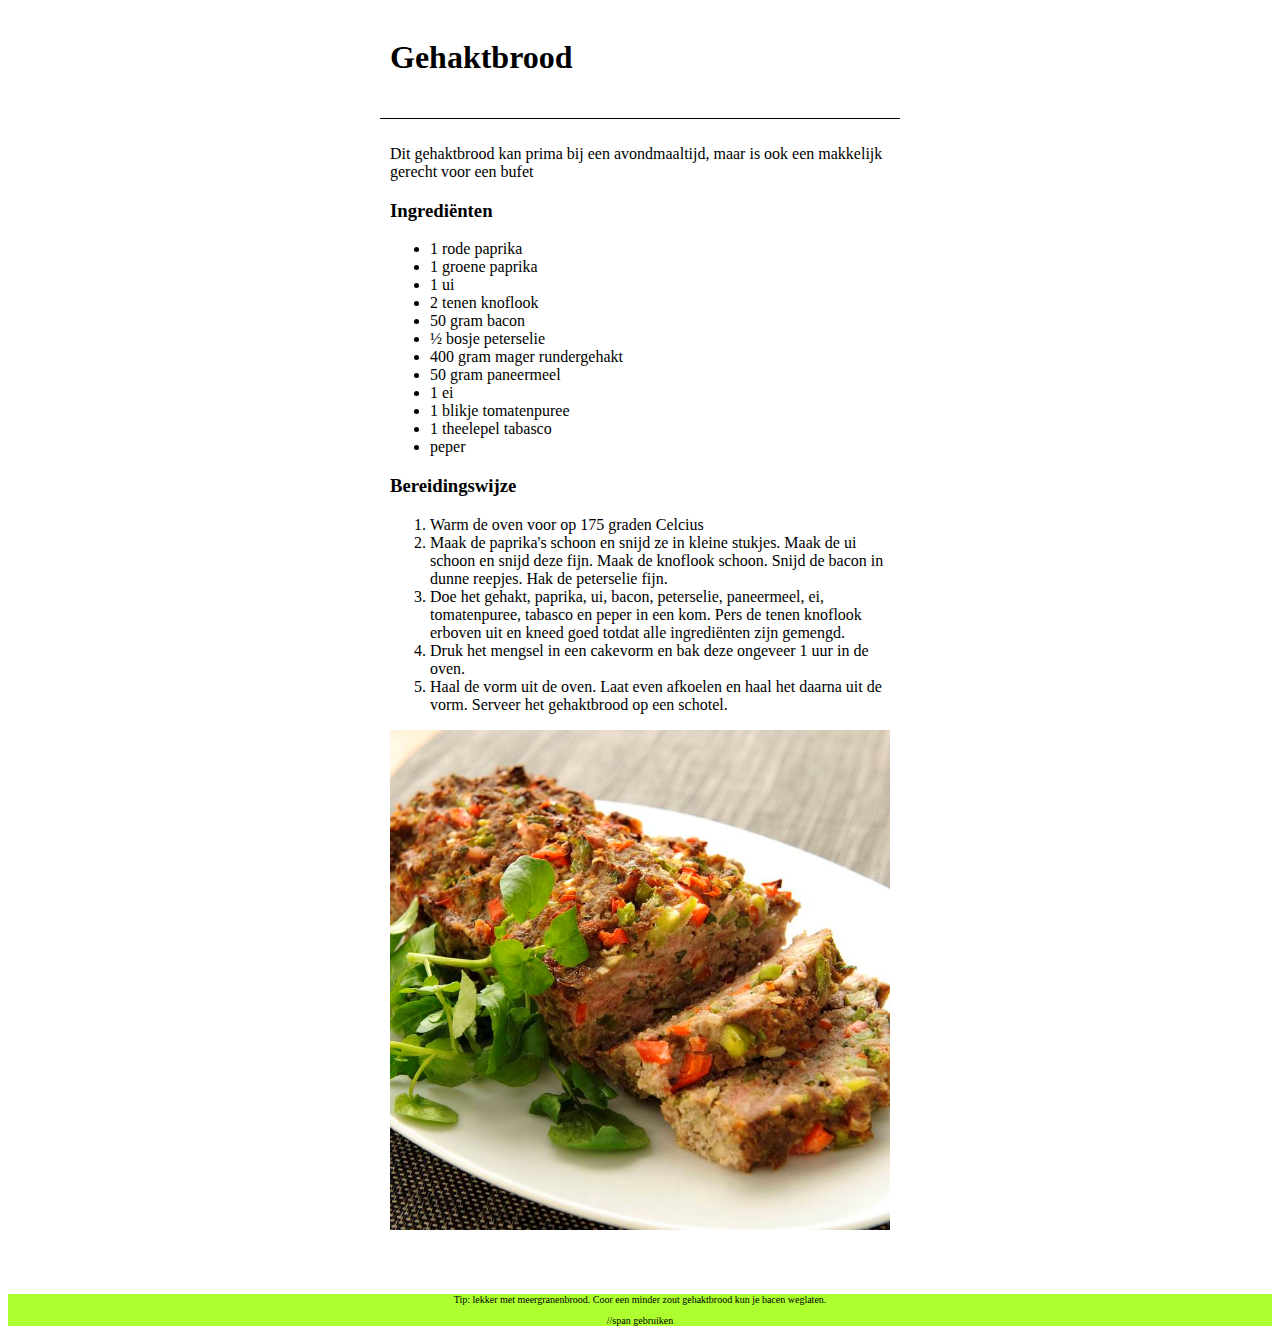
==== index.html @ fa4ed237 "changes" ====
<!DOCTYPE html>
<html lang="nl">
    <head>
        <meta charset="utf-8">
        <title>O - 1 - Wk5</title>
        <link rel="stylesheet" href="css/index.css">
    </head>
    <body>
        <div class="title"><h1>Gehaktbrood</h1></div>
        <div class="Main">
            
            <p>Dit gehaktbrood kan prima bij een avondmaaltijd, maar is ook een makkelijk gerecht voor een bufet</p>
            <h3>Ingrediënten</h3>
            <p>
                <ul>
                    <li>1 rode paprika</li>
                    <li>1 groene paprika</li>
                    <li>1 ui</li>
                    <li>2 tenen knoflook</li>
                    <li>50 gram bacon</li>
                    <li>½ bosje peterselie</li>
                    <li>400 gram mager rundergehakt</li>
                    <li>50 gram paneermeel</li>
                    <li>1 ei</li>
                    <li>1 blikje tomatenpuree</li>
                    <li>1 theelepel tabasco</li>
                    <li>peper</li>
                </ul>

            </p>
            <h3>Bereidingswijze</h3>
            <ol>
                <li>Warm de oven voor op 175 graden Celcius</li>
                <li>Maak de paprika's schoon en snijd ze in kleine stukjes. Maak de ui schoon en snijd deze fijn. Maak de knoflook schoon. Snijd de bacon in dunne reepjes. Hak de peterselie fijn.</li>
                <li>Doe het gehakt, paprika, ui, bacon, peterselie, paneermeel, ei, tomatenpuree, tabasco en peper in een kom. Pers de tenen knoflook erboven uit en kneed goed totdat alle ingrediënten zijn gemengd.</li>
                <li>Druk het mengsel in een cakevorm en bak deze ongeveer 1 uur in de oven.</li>
                <li>Haal de vorm uit de oven. Laat even afkoelen en haal het daarna uit de vorm. Serveer het gehaktbrood op een schotel.</li>
            </ol>
            <img src="images/gehaktbrood.jpg" alt="foto van  gehaktbrood">
        </div>
        <div class="tip">
            <p>Tip: lekker met meergranenbrood. Coor een minder zout gehaktbrood kun je bacen weglaten.</p>
//span gebruiken
        </div>
    </body>
</html>
---- css/index.css ----
body {
    text-align: center;
}

.Main {
    width: 500px;
    padding: 10px;
    margin-top: 10px;
    margin-bottom: 50px;
    margin-right: auto;
    margin-left: auto;
    text-align: left;
    border-top: 1px solid black;
}
img{
    max-width: 100%;
    max-height: 100%
}

.title{
    border-top: none;
    text-align: left;
    width: 500px;
    padding: 10px;
    margin-right: auto;
    margin-left: auto;
}

.tip {
    border-top: none;
    margin-top: 10px;
    font: 10px Areal;
    width: 100%;
    background-color: greenyellow;
}
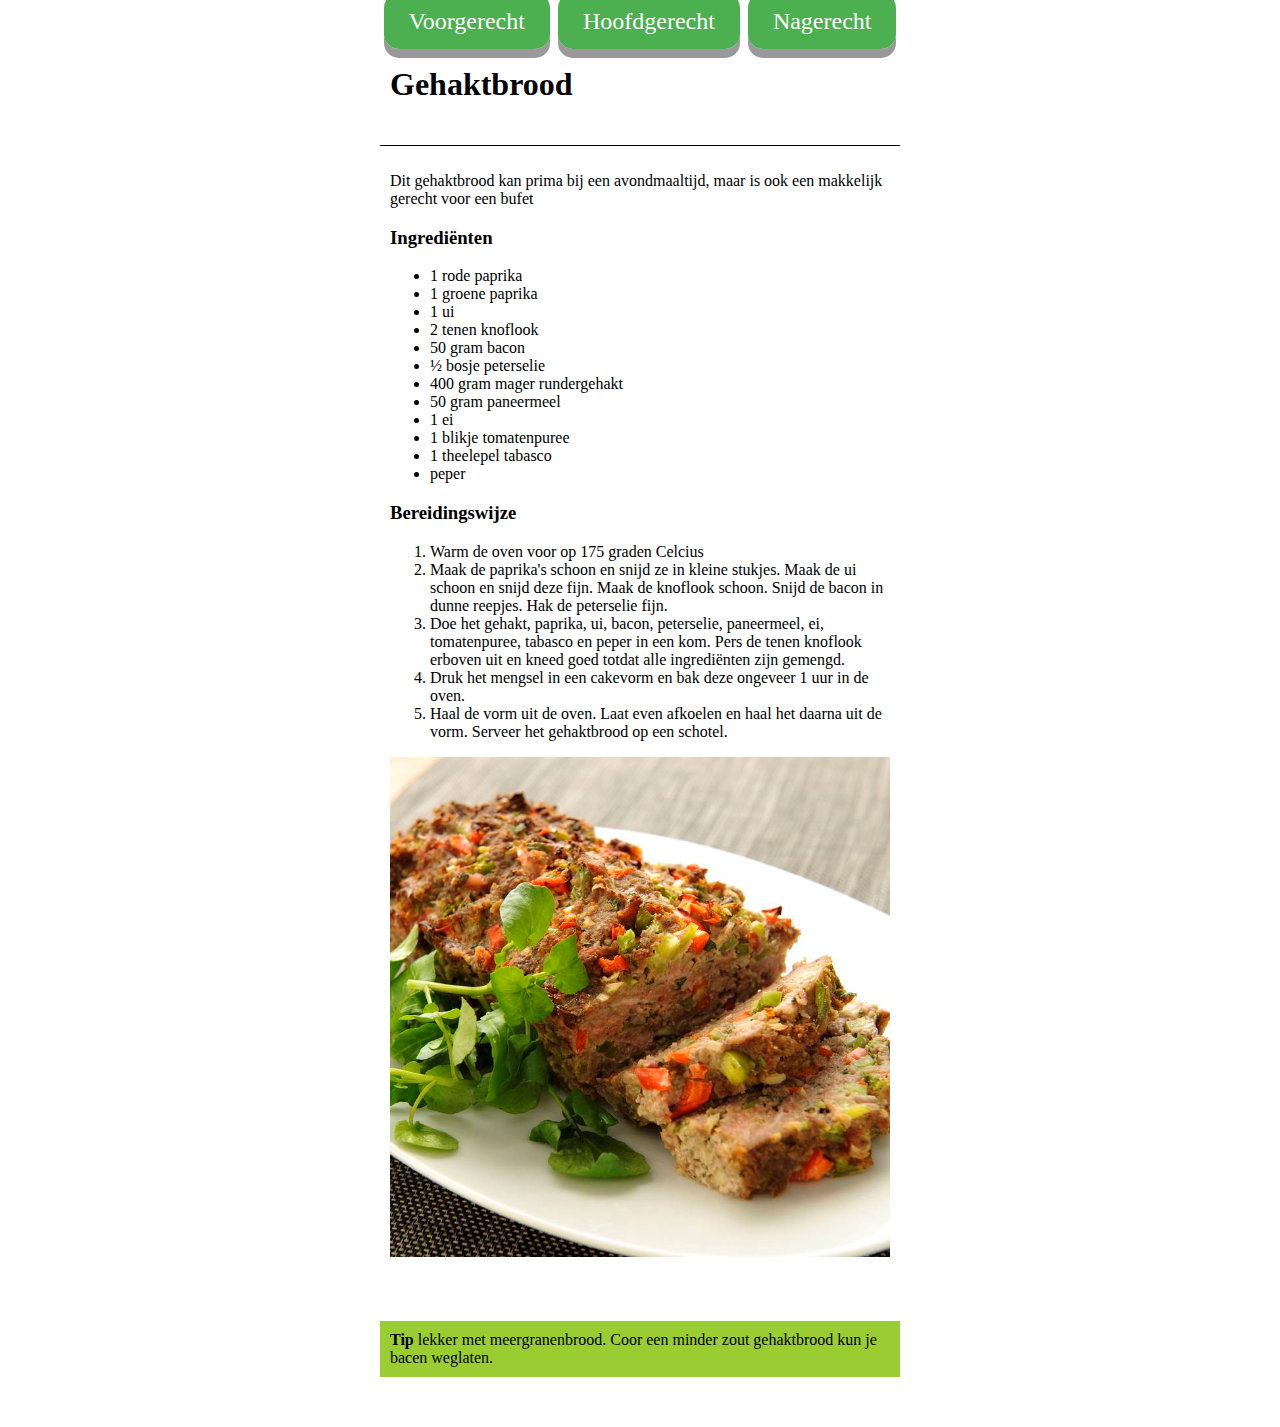
==== commit 01f44324: "changes" ====
--- a/index.html
+++ b/index.html
@@ -6,12 +6,18 @@
         <link rel="stylesheet" href="css/index.css">
     </head>
     <body>
-        <div class="title"><h1>Gehaktbrood</h1></div>
+        <div class="Menu">
+                <a href="Voorgerecht.html" class="button">Voorgerecht</a>
+                <a href="#" class="button">Hoofdgerecht</a>
+                <a href="Nagerecht.html" class="button">Nagerecht</a>
+        </div>
+        <div class="title">
+            <h1>Gehaktbrood</h1></div>
         <div class="Main">
             
             <p>Dit gehaktbrood kan prima bij een avondmaaltijd, maar is ook een makkelijk gerecht voor een bufet</p>
             <h3>Ingrediënten</h3>
-            <p>
+            
                 <ul>
                     <li>1 rode paprika</li>
                     <li>1 groene paprika</li>
@@ -27,7 +33,7 @@
                     <li>peper</li>
                 </ul>
 
-            </p>
+            
             <h3>Bereidingswijze</h3>
             <ol>
                 <li>Warm de oven voor op 175 graden Celcius</li>
@@ -39,8 +45,9 @@
             <img src="images/gehaktbrood.jpg" alt="foto van  gehaktbrood">
         </div>
         <div class="tip">
-            <p>Tip: lekker met meergranenbrood. Coor een minder zout gehaktbrood kun je bacen weglaten.</p>
-//span gebruiken
+            <span style="font-weight: bold">Tip</span> lekker met meergranenbrood. Coor een minder zout gehaktbrood kun je bacen weglaten.
+
+
         </div>
     </body>
 </html> --- a/css/index.css
+++ b/css/index.css
@@ -27,9 +27,38 @@
 }
 
 .tip {
-    border-top: none;
+    width: 500px;
+    padding: 10px;
     margin-top: 10px;
-    font: 10px Areal;
-    width: 100%;
-    background-color: greenyellow;
-}+    margin-bottom: 50px;
+    margin-right: auto;
+    margin-left: auto;
+    text-align: left;
+    background-color: yellowgreen;
+}
+
+.button {
+    padding: 15px 25px;
+    font-size: 24px;
+    text-align: center;
+    cursor: pointer;
+    outline: none;
+    color: #fff;
+    background-color: #4CAF50;
+    border: none;
+    border-radius: 15px;
+    box-shadow: 0 9px #999;
+    margin: 4px 2px;
+    text-decoration: none;
+  }
+  
+  .button:hover {background-color: #3e8e41}
+  
+  .button:active {
+    background-color: #3e8e41;
+    box-shadow: 0 5px #666;
+    transform: translateY(4px);
+  }
+  .Menu {
+      text-align: center;
+  }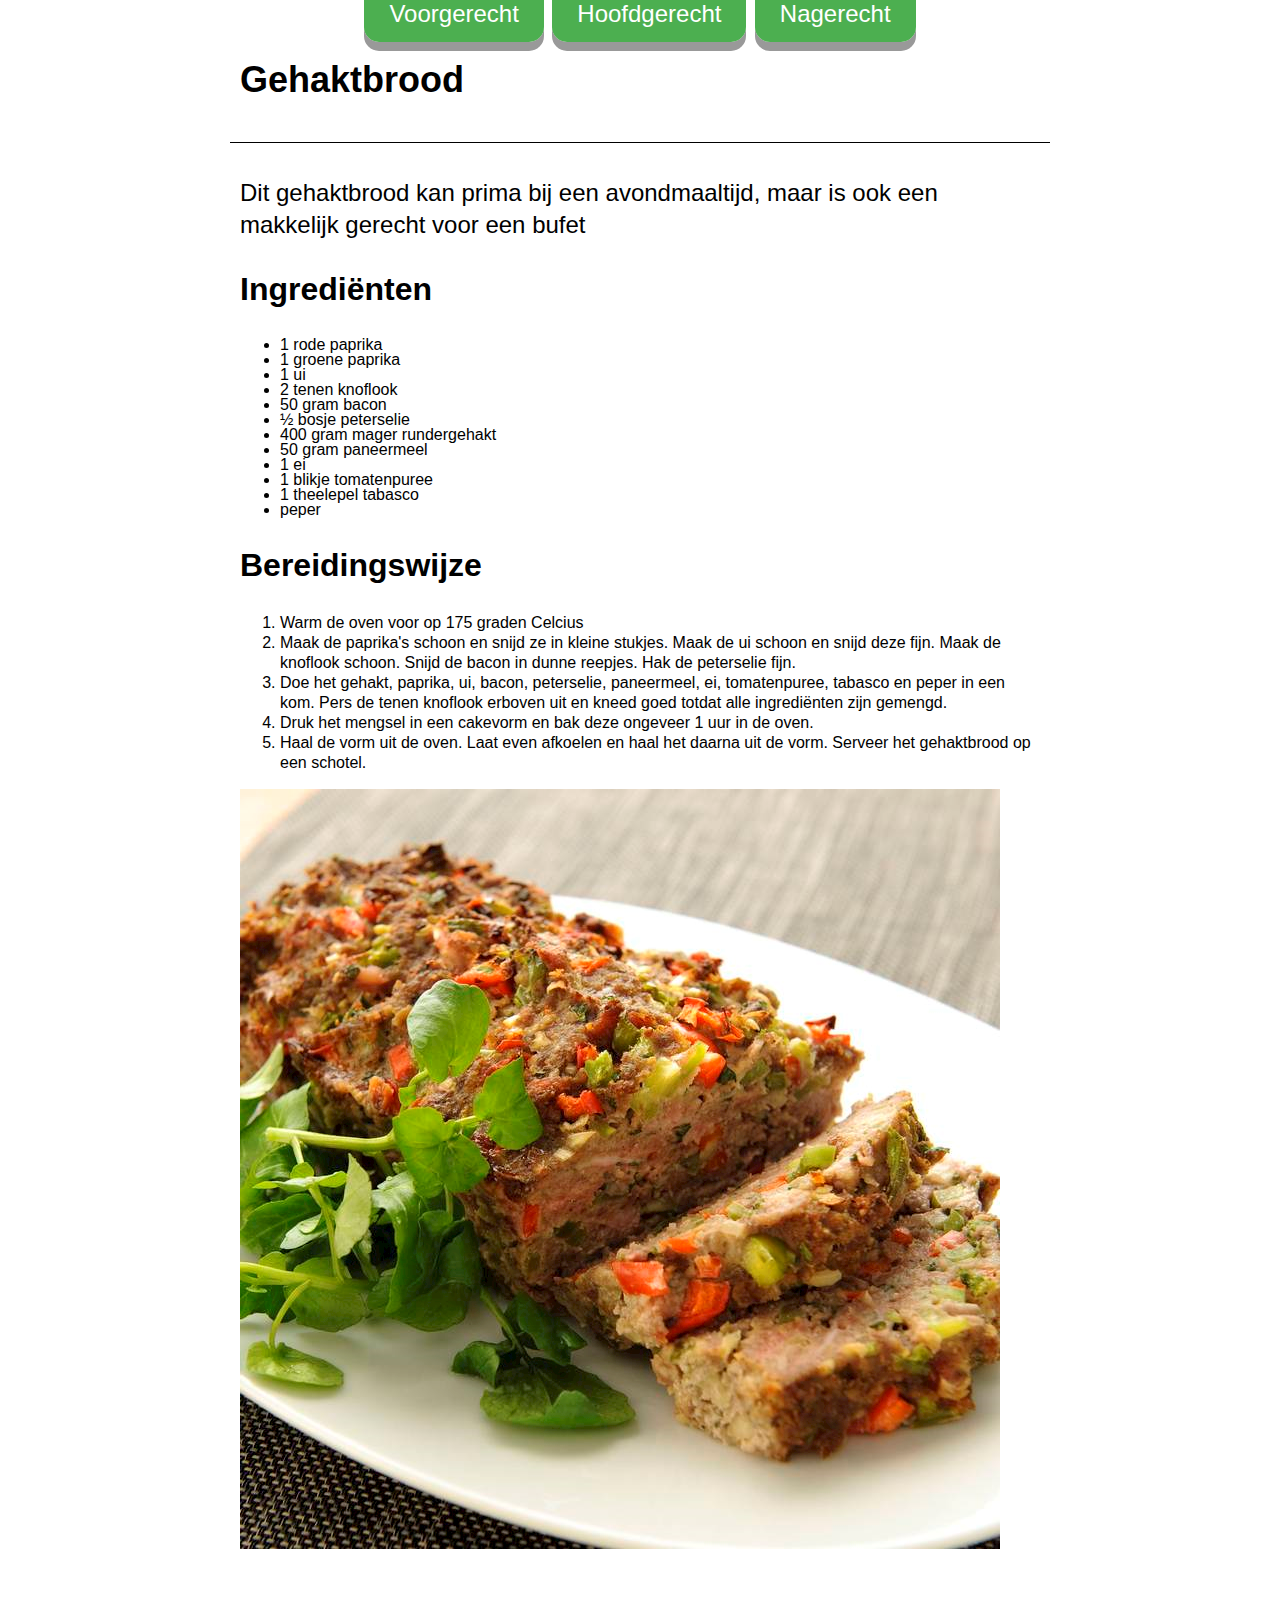
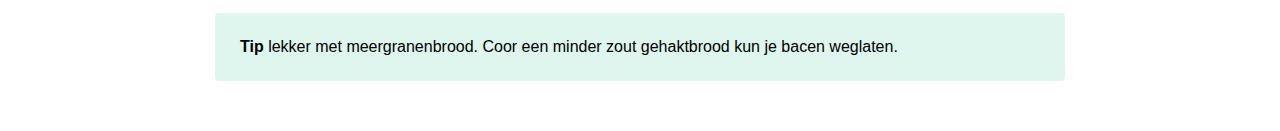
==== commit 808938e2: "changes" ====
--- a/index.html
+++ b/index.html
@@ -15,10 +15,10 @@
             <h1>Gehaktbrood</h1></div>
         <div class="Main">
             
-            <p>Dit gehaktbrood kan prima bij een avondmaaltijd, maar is ook een makkelijk gerecht voor een bufet</p>
+            <p class="pareen">Dit gehaktbrood kan prima bij een avondmaaltijd, maar is ook een makkelijk gerecht voor een bufet</p>
             <h3>Ingrediënten</h3>
             
-                <ul>
+                <ul class="Ingre">
                     <li>1 rode paprika</li>
                     <li>1 groene paprika</li>
                     <li>1 ui</li>
@@ -35,7 +35,7 @@
 
             
             <h3>Bereidingswijze</h3>
-            <ol>
+            <ol class="Stap">
                 <li>Warm de oven voor op 175 graden Celcius</li>
                 <li>Maak de paprika's schoon en snijd ze in kleine stukjes. Maak de ui schoon en snijd deze fijn. Maak de knoflook schoon. Snijd de bacon in dunne reepjes. Hak de peterselie fijn.</li>
                 <li>Doe het gehakt, paprika, ui, bacon, peterselie, paneermeel, ei, tomatenpuree, tabasco en peper in een kom. Pers de tenen knoflook erboven uit en kneed goed totdat alle ingrediënten zijn gemengd.</li>
--- a/css/index.css
+++ b/css/index.css
@@ -1,9 +1,11 @@
 body {
     text-align: center;
+    font-family: 'Roboto', sans-serif;
+    margin: 0 auto;
 }
 
 .Main {
-    width: 500px;
+    width: 800px;
     padding: 10px;
     margin-top: 10px;
     margin-bottom: 50px;
@@ -20,21 +22,22 @@
 .title{
     border-top: none;
     text-align: left;
-    width: 500px;
+    width: 800px;
     padding: 10px;
     margin-right: auto;
     margin-left: auto;
 }
 
 .tip {
-    width: 500px;
-    padding: 10px;
+    width: 800px;
+    padding: 25px;
     margin-top: 10px;
     margin-bottom: 50px;
     margin-right: auto;
     margin-left: auto;
     text-align: left;
-    background-color: yellowgreen;
+    background-color: #def6ed; /*raar maar kleur komt niet overeen met wat het voorbeeld zegt*/
+    border-radius: 4px;
 }
 
 .button {
@@ -61,4 +64,27 @@
   }
   .Menu {
       text-align: center;
-  }+  }
+
+  p{
+    font-size: 20px;
+    line-height: 26px;
+  }
+  h1{
+    font-size: 36px;
+    line-height: 36px;
+  }
+  h3{
+    font-size: 32px;
+    line-height: 32px;
+  }
+  .pareen{
+      font-size: 24px;
+      line-height: 32px;
+  }
+.Ingre{
+    line-height: 15px;  /* ze eten elkaar op onder de 15 */
+}
+.Stap{
+    line-height: 20px;
+}
